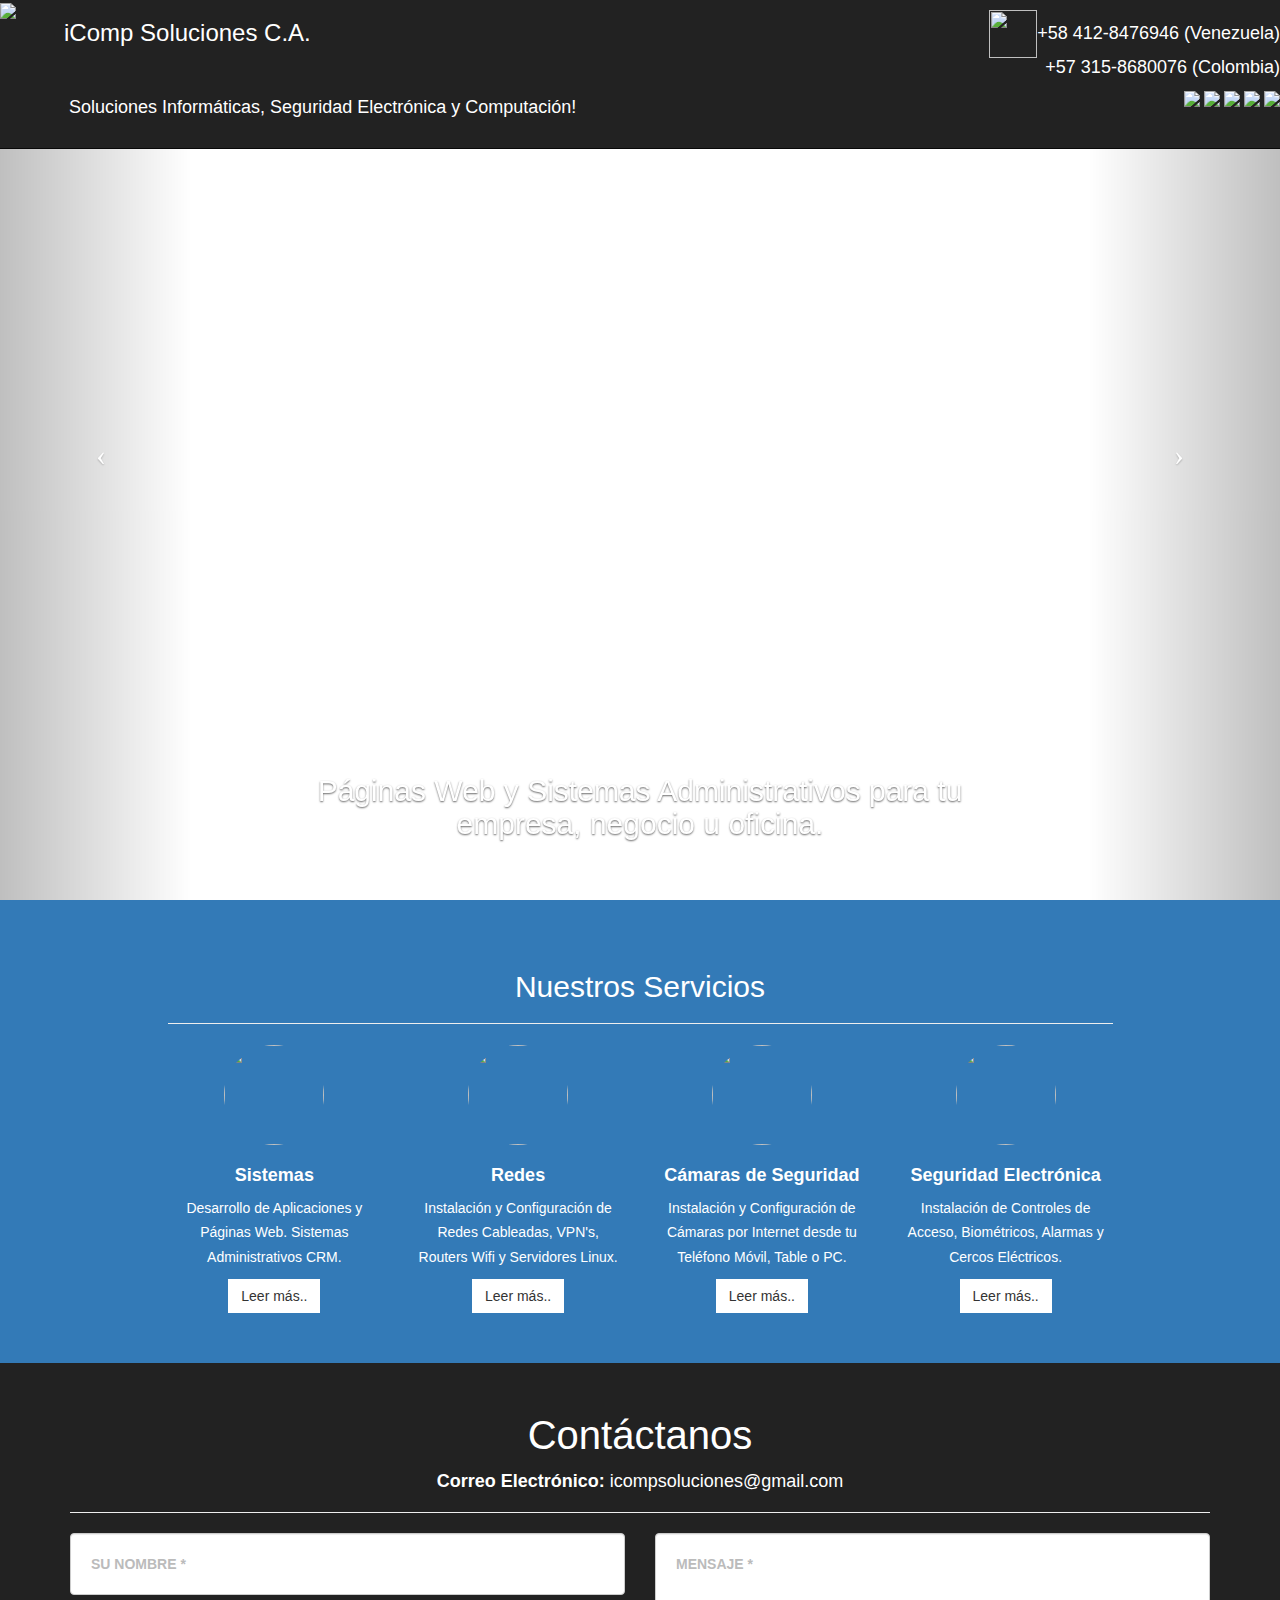
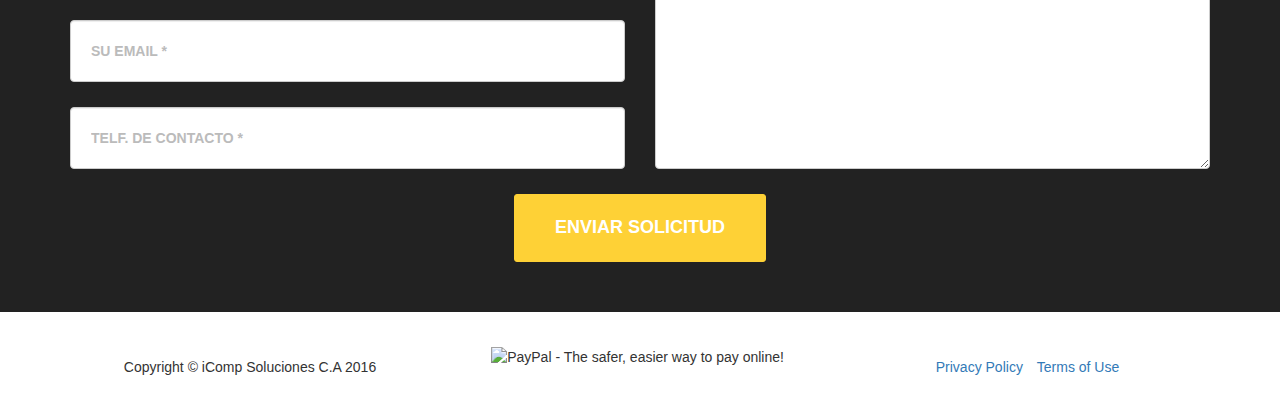
==== index.html @ 078d8062 "init..." ====
<!DOCTYPE html>
<html lang="es">

<head>

    <meta charset="utf-8">
    <meta http-equiv="X-UA-Compatible" content="IE=edge">
    <meta name="viewport" content="width=device-width, initial-scale=1">
    <meta name="description" content="">
    <meta name="author" content="">

    <title>iComp Soluciones C.A.</title>

    <!-- Bootstrap Core CSS -->
    <link href="css/bootstrap.min.css" rel="stylesheet">

    <!-- Custom CSS -->
    <link href="css/agency.css" rel="stylesheet">
    <link href="css/full-slider.css" rel="stylesheet">
    <link href="font-awesome/css/font-awesome.min.css" rel="stylesheet" type="text/css">
    <link href="http://fonts.googleapis.com/css?family=Source+Sans+Pro:300,400,700,300italic,400italic,700italic" rel="stylesheet" type="text/css">
    <!-- HTML5 Shim and Respond.js IE8 support of HTML5 elements and media queries -->
    <!-- WARNING: Respond.js doesn't work if you view the page via file:// -->
    <!--[if lt IE 9]>
        <script src="https://oss.maxcdn.com/libs/html5shiv/3.7.0/html5shiv.js"></script>
        <script src="https://oss.maxcdn.com/libs/respond.js/1.4.2/respond.min.js"></script>
    <![endif]-->

</head>

<body>

    <!-- Navigation -->
    <nav class="navbar navbar-inverse navbar-fixed-top" role="navigation">
        <div class="table-responsive">
            <!-- Brand and toggle get grouped for better mobile display -->
            <table class="table table-condensed" style="color:white;" border="0">
                <tr>
                    <td width="5%" align="left">
                        <img src="img/cable-red.png">                        
                    <td width="35%" align="left">
                        <p class="h3">iComp Soluciones C.A.</p>                                           
                    </td>
                    <td width="60%" align="right"> 
                        <p class="h4"><img src="img/whatsapp.png" width="48px" height="48px">+58 412-8476946 (Venezuela)<br>+57 315-8680076 (Colombia) </p>                                                 
                    </td>
                </tr>                
                <tr>
                    <td width="5%" align="left">
                    <td width="45%" align="left">
                        <p class="h4">&nbsp;Soluciones Informáticas, Seguridad Electrónica y Computación!</p> 
                    </td>
                    <td width="50%" align="right">                         
                        <a href="#contact" title="icompsoluciones@gmail.com">   <img src="img/mail.png"></a>
                        <a href="https://www.twitter.com/icompsoluciones" title="@icompsoluciones">     <img src="img/twitter.png"></a>                
                        <a href="https://www.facebook.com/ICOMP3000" title="www.facebook.com/ICOMP3000"><img src="img/facebook.png"></a>                 
                        <a href="https://www.instagram.com/icompsoluciones/" title="@icompsoluciones">  <img src="img/instagram.png"></a>                
                        <a href="https://plus.google.com/100588306012847968955" title="Google iComp Soluciones"><img src="img/gplus.png"></a>
                    </td>
                </tr>                
            </table>
                

            <!-- Collect the nav links, forms, and other content for toggling
            <div class="collapse navbar-collapse" id="bs-example-navbar-collapse-1">
                <ul class="nav navbar-nav navbar-right" >
                    <li class="hidden">
                        <a href="#page-top"></a>
                    </li>
                    <li>
                        <a class="page-scroll" href="#Servicios" style="color:white">Servicios</a>
                    </li>
                    <li>
                        <a class="page-scroll" href="#portfolio" style="color:white">Portfolio</a>
                    </li>
                    <li>
                        <a class="page-scroll" href="#about" style="color:white">About</a>
                    </li>
                    <li>
                        <a class="page-scroll" href="#team" style="color:white">Team</a>
                    </li>
                    <li>
                        <a class="page-scroll" href="#contact" style="color:white">Contact</a>
                    </li>
                </ul>
            </div>            
             -->
        </div>
        <!-- /.container -->
    </nav>

    <!-- Full Page Image Background Carousel Header -->
    <header id="myCarousel" class="carousel slide">
        <!-- Indicators -->
        <ol class="carousel-indicators">
            <li data-target="#myCarousel" data-slide-to="0" class="active"></li>
            <li data-target="#myCarousel" data-slide-to="1"></li>
            <li data-target="#myCarousel" data-slide-to="2"></li>
            <li data-target="#myCarousel" data-slide-to="3"></li>
            <li data-target="#myCarousel" data-slide-to="4"></li>
            <li data-target="#myCarousel" data-slide-to="5"></li>
            <li data-target="#myCarousel" data-slide-to="6"></li>
            <li data-target="#myCarousel" data-slide-to="7"></li>
        </ol>

        <!-- Wrapper for Slides -->
        <div class="carousel-inner">
            <div class="item active">
                <!-- Set the first background image using inline CSS below. -->
                <div class="fill" style="background-image:url('img/0.jpg');"></div>
                <div class="carousel-caption">
                    <h2>Páginas Web y Sistemas Administrativos para tu empresa, negocio u oficina.
                    </h2>
                </div>
            </div>
            <div class="item">
                <!-- Set the second background image using inline CSS below. -->
                <div class="fill" style="background-image:url('img/1.jpg');"></div>
                <div class="carousel-caption">
                    <h2>Instalación, Configuración y Formateo de Equipos de Escritorio y Portátiles.</h2>
                </div>
            </div>
            <div class="item">
                <!-- Set the third background image using inline CSS below. -->
                <div class="fill" style="background-image:url('img/2.jpg');"></div>
                <div class="carousel-caption">
                    <h2>Flasheo, Actualización y Rooteo de Tabletas y Teléfonos Android.</h2>
                </div>
            </div>
            <div class="item">
                <!-- Set the third background image using inline CSS below. -->
                <div class="fill" style="background-image:url('img/3.jpg');"></div>
                <div class="carousel-caption">
                    <h2>Instalaciòn y Configuración de Redes y Servidores. Soporte Remoto!</h2>
                </div>
            </div>
            <div class="item">
                <!-- Set the third background image using inline CSS below. -->
                <div class="fill" style="background-image:url('img/4.jpg');"></div>
                <div class="carousel-caption">
                    <h2>Cámaras de Seguridad: Vigila tu Negocio desde Internet.</h2>
                </div>
            </div>
            <div class="item">
                <!-- Set the third background image using inline CSS below. -->
                <div class="fill" style="background-image:url('img/5.jpg');"></div>
                <div class="carousel-caption">
                    <h2>Seguridad y Controles de Acceso para tu Empresa.</h2>
                </div>
            </div>
            <div class="item">
                <!-- Set the third background image using inline CSS below. -->
                <div class="fill" style="background-image:url('img/6.jpg');"></div>
                <div class="carousel-caption">
                    <h2>Domótica: Controla tu casa desde cualquier parte del Mundo.</h2>
                </div>
            </div>
            <div class="item">
                <!-- Set the third background image using inline CSS below. -->
                <div class="fill" style="background-image:url('img/7.jpg');"></div>
                <div class="carousel-caption">
                    <h2>Outsourcing y Consultoria Informática.</h2>
                </div>
            </div>
        </div>

        <!-- Controls -->
        <a class="left carousel-control" href="#myCarousel" data-slide="prev">
            <span class="icon-prev"></span>
        </a>
        <a class="right carousel-control" href="#myCarousel" data-slide="next">
            <span class="icon-next"></span>
        </a>

    </header>

    
    <!-- Servicios -->
    <!-- The circle icons use Font Awesome's stacked icon classes. For more information, visit http://fontawesome.io/examples/ -->
    <section id="Servicios" class="Servicios bg-primary">
        <div class="container">
            <div class="row text-center">
                <div class="col-lg-10 col-lg-offset-1">
                    <h2>Nuestros Servicios</h2>
                    <hr class="small">
                    <div class="row">
                        <div class="col-md-3 col-sm-6">
                            <div class="Servicio-item">
                                <span class="fa-stack fa-4x">                                
                                <i class="fa fa-stack-1x text-primary"> <img class="img-circle" src="img/services/1.jpg" width="100" height="100"> </i>

                            </span>
                                <h4>
                                    <strong>Sistemas</strong>
                                </h4>
                                <p>Desarrollo de Aplicaciones y Páginas Web.
                                Sistemas Administrativos CRM.</p>
                                <a href="#" class="btn btn-light">Leer más..</a>
                            </div>
                        </div>
                        <div class="col-md-3 col-sm-6">
                            <div class="Servicio-item">
                                <span class="fa-stack fa-4x">                                
                                <i class="fa fa-stack-1x text-primary"> <img class="img-circle" src="img/services/cables.jpg" width="100" height="100"> </i>
                            </span>
                                <h4>
                                    <strong>Redes</strong>
                                </h4>
                                <p>
                                    Instalación y Configuración de Redes Cableadas, VPN's, Routers Wifi y Servidores Linux.
                                </p>
                                <a href="#" class="btn btn-light">Leer más..</a>
                            </div>
                        </div>
                        <div class="col-md-3 col-sm-6">
                            <div class="Servicio-item">
                                <span class="fa-stack fa-4x">                                
                                <i class="fa fa-stack-1x text-primary"> <img class="img-circle" src="img/services/4.jpg" width="100" height="100"> </i>
                            </span>
                                <h4>
                                    <strong>Cámaras de Seguridad</strong>
                                </h4>
                                <p>Instalación y Configuración de Cámaras por Internet desde tu Teléfono Móvil, Table o PC.</p>
                                <a href="#" class="btn btn-light">Leer más..</a>
                            </div>
                        </div>
                        <div class="col-md-3 col-sm-6">
                            <div class="Servicio-item">
                                <span class="fa-stack fa-4x">                                
                                <i class="fa fa-stack-1x text-primary"> <img class="img-circle" src="img/services/bio.jpg" width="100" height="100"> </i>
                            </span>
                                <h4>
                                    <strong>Seguridad Electrónica</strong>
                                </h4>
                                <p>Instalación de Controles de Acceso, Biométricos, Alarmas y Cercos Eléctricos.</p>
                                <a href="#" class="btn btn-light">Leer más..</a>
                            </div>
                        </div>
                    </div>
                    <!-- /.row (nested) -->
                </div>
                <!-- /.col-lg-10 -->
            </div>
            <!-- /.row -->
        </div>
        <!-- /.container -->
    </section>

    <!-- Contact Section -->
    <section id="contact">
        <div class="container">
            <div class="row">
                <div class="col-lg-12 text-center">
                    <h2 class="section-heading">Contáctanos</h2>                                                            
                    <div align="center" class="section-heading">
                        <h4><strong>Correo Electrónico: </strong>icompsoluciones@gmail.com</h4>
                    </div>

                    <hr>
                </div>
            </div>
            <div class="row">
                <div class="col-lg-12">
                    <form action="send_mail.php" name="sentMessage" id="contactForm" novalidate>
                        <div class="row">
                            <div class="col-md-6">
                                <div class="form-group">
                                    <input type="text" class="form-control" placeholder="Su Nombre *" id="name" name="name" required data-validation-required-message="Please enter your name.">
                                    <p class="help-block text-danger"></p>
                                </div>
                                <div class="form-group">
                                    <input type="email" class="form-control" placeholder="Su Email *" id="email" name="email" required data-validation-required-message="Please enter your email address.">
                                    <p class="help-block text-danger"></p>
                                </div>
                                <div class="form-group">
                                    <input type="tel" class="form-control" placeholder="Telf. de Contacto *" id="phone" name="phone" required data-validation-required-message="Please enter your phone number.">
                                    <p class="help-block text-danger"></p>
                                </div>
                            </div>
                            <div class="col-md-6">
                                <div class="form-group">
                                    <textarea class="form-control" placeholder="Mensaje *" id="message" name="message" required data-validation-required-message="Please enter a message."></textarea>
                                    <p class="help-block text-danger"></p>
                                </div>
                            </div>
                            <div class="clearfix"></div>
                            <div class="col-lg-12 text-center">
                                <div id="success">
                                    
                                </div>
                                <button type="submit" class="btn btn-xl">Enviar Solicitud</button>
                            </div>
                        </div>
                    </form>
                </div>
            </div>
        </div>
    </section>
        <!-- Footer -->
        <footer>
            <div class="container">
            <div class="row">
                <div class="col-md-4">
                    <span class="copyright">Copyright &copy; iComp Soluciones C.A 2016</span>
                </div>
                <div class="col-md-4">
                    <form action="https://www.paypal.com/cgi-bin/webscr" method="post" target="_top">
                    <input type="hidden" name="cmd" value="_s-xclick">
                    <input type="hidden" name="hosted_button_id" value="RP2VUTXD8B7HJ">
                    <input type="image" src="http://www.terabytesoft.com.ve/new2/images/boton_paypal.gif" border="0" name="submit" alt="PayPal - The safer, easier way to pay online!">
                    <img alt="" border="0" src="https://www.paypalobjects.com/es_XC/i/scr/pixel.gif" width="1" height="1">
                    </form>  
                </div>
                <div class="col-md-4">
                    <ul class="list-inline quicklinks">
                        <li><a href="#">Privacy Policy</a>
                        </li>
                        <li><a href="#">Terms of Use</a>
                        </li>
                    </ul>
                </div>
            </div>
        </div>    
        </footer>

    </div>

</head>
    <!-- Ventana popUp Modal -->
<div id="myModal" class="modal fade">
    <div class="modal-dialog">
        <div class="modal-content">
            <div class="modal-header">
                <button type="button" class="close" data-dismiss="modal" aria-hidden="true">×</button>
                <h4 class="modal-title">Ofertas de Promoción</h4>
            </div>
            <div class="modal-body">
            
                <!-- 
                <p>Subscribe to our mailing list to get the latest updates straight in your inbox.</p>
                <form>
                    <div class="form-group">
                        <input type="text" class="form-control" placeholder="Name">
                    </div>
                    <div class="form-group">
                        <input type="email" class="form-control" placeholder="Email Address">
                    </div>
                    <button type="submit" class="btn btn-primary">Subscribe</button>
                </form>
            -->
            </div>
        </div>
    </div>
</div>
    <!-- /.container -->

    <!-- jQuery -->
    <script src="js/jquery.js"></script>

    <!-- Bootstrap Core JavaScript -->
    <script src="js/bootstrap.min.js"></script>

    <!-- Script to Activate the Carousel -->
    <script>
    $('.carousel').carousel({
        interval: 5000 //changes the speed
    })
    </script>

    <script type="text/javascript">
    $(document).ready(function(){
        //$("#myModal").modal('show');
    });
    </script>

    <!-- Contact Form JavaScript -->
    <script src="js/jqBootstrapValidation.js"></script>
    <script src="js/contact_me.js"></script>

    <!--Start of Tawk.to Script-->
    <script type="text/javascript">
    var Tawk_API=Tawk_API||{}, Tawk_LoadStart=new Date();
    (function(){
    var s1=document.createElement("script"),s0=document.getElementsByTagName("script")[0];
    s1.async=true;
    s1.src='https://embed.tawk.to/576f97c462b663514339ec67/default';
    s1.charset='UTF-8';
    s1.setAttribute('crossorigin','*');
    s0.parentNode.insertBefore(s1,s0);
    })();
    </script>
    <!--End of Tawk.to Script-->

</body>

</html>
---- css/agency.css ----
body{overflow-x:hidden;font-family:"Roboto Slab","Helvetica Neue",Helvetica,Arial,sans-serif}
.text-muted{color:#777}.text-primary{color:#fed136}
p{font-size:14px;line-height:1.75}p.large{font-size:16px}
a,a:hover,a:focus,a:active,a.active{outline:0}a:hover,a:focus,a:active,a.active{color:#fec503}

.img-centered{margin:0 auto}.bg-light-gray{background-color:#f7f7f7}.bg-darkest-gray{background-color:#222}
.btn-primary{color:#fff;background-color:#fed136;border-color:#fed136;
	font-family:Montserrat,"Helvetica Neue",Helvetica,Arial,sans-serif;text-transform:uppercase;font-weight:700}
.btn-primary:hover,.btn-primary:focus,.btn-primary:active,.btn-primary.active,.open .dropdown-toggle.btn-primary{
	color:#fff;background-color:#fec503;border-color:#f6bf01}
.btn-primary:active,.btn-primary.active,.open .dropdown-toggle.btn-primary{background-image:none}
.btn-primary.disabled,.btn-primary[disabled],fieldset[disabled] .btn-primary,.btn-primary.disabled:hover,.btn-primary[disabled]:hover,
fieldset[disabled] .btn-primary:hover,.btn-primary.disabled:focus,.btn-primary[disabled]:focus,
fieldset[disabled] .btn-primary:focus,.btn-primary.disabled:active,.btn-primary[disabled]:active,
fieldset[disabled] .btn-primary:active,.btn-primary.disabled.active,.btn-primary[disabled].active,
fieldset[disabled] .btn-primary.active{background-color:#fed136;border-color:#fed136}
.btn-primary .badge{color:#fed136;background-color:#fff}
.btn-xl{
	color:#fff;background-color:#fed136;border-color:#fed136;
	font-family:Montserrat,"Helvetica Neue",Helvetica,Arial,sans-serif;text-transform:uppercase;font-weight:700;
	border-radius:3px;font-size:18px;padding:20px 40px}
.btn-xl:hover,.btn-xl:focus,.btn-xl:active,.btn-xl.active,.open .dropdown-toggle.btn-xl{
	color:#fff;background-color:#fec503;border-color:#f6bf01}
.btn-xl:active,.btn-xl.active,.open .dropdown-toggle.btn-xl{background-image:none}
.btn-xl.disabled,.btn-xl[disabled],fieldset[disabled] .btn-xl,.btn-xl.disabled:hover,.btn-xl[disabled]:hover,fieldset[disabled]
 .btn-xl:hover,.btn-xl.disabled:focus,.btn-xl[disabled]:focus,fieldset[disabled] .btn-xl:focus,.btn-xl.disabled:active,
 .btn-xl[disabled]:active,fieldset[disabled] .btn-xl:active,.btn-xl.disabled.active,.btn-xl[disabled].active,
 fieldset[disabled] .btn-xl.active{background-color:#fed136;border-color:#fed136}
 .btn-xl .badge{color:#fed136;background-color:#fff}

 header{background-image:url(../img/header-bg.jpg);background-repeat:none;background-attachment:scroll;background-position:center center;
 		-webkit-background-size:cover;-moz-background-size:cover;background-size:cover;-o-background-size:cover;text-align:center;color:#fff}
 header .intro-text{padding-top:100px;padding-bottom:50px}
 header .intro-text .intro-lead-in{font-family:"Droid Serif","Helvetica Neue",
 Helvetica,Arial,sans-serif;font-style:italic;font-size:22px;line-height:22px;margin-bottom:25px}
 header .intro-text .intro-heading{font-family:Montserrat,"Helvetica Neue",Helvetica,Arial,sans-serif;text-transform:uppercase;
 font-weight:700;font-size:50px;line-height:50px;margin-bottom:25px}
 @media (min-width:768px){header .intro-text{padding-top:300px;padding-bottom:200px}
 header .intro-text .intro-lead-in{font-family:"Droid Serif","Helvetica Neue",Helvetica,Arial,sans-serif;font-style:italic;font-size:40px;
 line-height:40px;margin-bottom:25px}
 header .intro-text .intro-heading{font-family:Montserrat,"Helvetica Neue",Helvetica,Arial,sans-serif;text-transform:uppercase;
 font-weight:700;font-size:75px;line-height:75px;margin-bottom:50px}}
 section{padding:50px 0}section h2.section-heading{font-size:40px;margin-top:0;margin-bottom:15px}
 section h3.section-subheading{font-size:16px;font-family:"Droid Serif","Helvetica Neue",Helvetica,Arial,sans-serif;text-transform:none;
 font-style:italic;font-weight:400;margin-bottom:75px}
 @media (min-width:768px){section{padding:50px 0}}
 .service-heading{margin:15px 0;text-transform:none}

 #portfolio .portfolio-item{margin:0 0 15px;right:0}
 #portfolio .portfolio-item .portfolio-link{display:block;position:relative;max-width:400px;margin:0 auto}
 #portfolio .portfolio-item .portfolio-link .portfolio-hover{background:rgba(254,209,54,.9);position:absolute;width:100%;height:100%;
 	opacity:0;transition:all ease .5s;-webkit-transition:all ease .5s;-moz-transition:all ease .5s}
 #portfolio .portfolio-item .portfolio-link .portfolio-hover:hover{opacity:1}
 #portfolio .portfolio-item .portfolio-link .portfolio-hover 
 .portfolio-hover-content{position:absolute;width:100%;height:20px;font-size:20px;text-align:center;top:50%;margin-top:-12px;color:#fff}
 #portfolio .portfolio-item .portfolio-link .portfolio-hover .portfolio-hover-content i{margin-top:-12px}
 #portfolio .portfolio-item .portfolio-link .portfolio-hover .portfolio-hover-content 
 h3, #portfolio .portfolio-item .portfolio-link .portfolio-hover .portfolio-hover-content 
 h4{margin:0}#portfolio .portfolio-item .portfolio-caption{max-width:400px;margin:0 auto;background-color:#fff;text-align:center;padding:25px}
 #portfolio .portfolio-item .portfolio-caption h4{text-transform:none;margin:0}
 #portfolio .portfolio-item .portfolio-caption p{font-family:"Droid Serif","Helvetica Neue",Helvetica,Arial,sans-serif;font-style:italic;
 font-size:16px;margin:0}#portfolio *{z-index:2}
 @media (min-width:767px){#portfolio .portfolio-item{margin:0 0 30px}}
 .timeline{list-style:none;padding:0;position:relative}
 .timeline:before{top:0;bottom:0;position:absolute;content:"";width:2px;background-color:#f1f1f1;left:40px;margin-left:-1.5px}
 .timeline>li{margin-bottom:50px;position:relative;min-height:50px}
 .timeline>li:before,.timeline>li:after{content:" ";display:table}
 .timeline>li:after{clear:both}.timeline>li .timeline-panel{width:100%;float:right;padding:0 20px 0 100px;position:relative;text-align:left}
 .timeline>li .timeline-panel:before{border-left-width:0;border-right-width:15px;left:-15px;right:auto}
 .timeline>li .timeline-panel:after{border-left-width:0;border-right-width:14px;left:-14px;right:auto}
 .timeline>li .timeline-image{left:0;margin-left:0;width:80px;height:80px;position:absolute;z-index:100;
 	background-color:#fed136;color:#fff;border-radius:100%;border:7px solid #f1f1f1;text-align:center}
 	.timeline>li .timeline-image h4{font-size:10px;margin-top:12px;line-height:14px}
 	.timeline>li.timeline-inverted>.timeline-panel{float:right;text-align:left;padding:0 20px 0 100px}
 	.timeline>li.timeline-inverted>.timeline-panel:before{border-left-width:0;border-right-width:15px;left:-15px;right:auto}
 	.timeline>li.timeline-inverted>.timeline-panel:after{border-left-width:0;border-right-width:14px;left:-14px;right:auto}
 	.timeline>li:last-child{margin-bottom:0}.timeline .timeline-heading h4{margin-top:0;color:inherit}
 	.timeline .timeline-heading h4.subheading{text-transform:none}.timeline .timeline-body>p,
 	.timeline .timeline-body>ul{margin-bottom:0}@media (min-width:768px){.timeline:before{left:50%}
 	.timeline>li{margin-bottom:100px;min-height:100px}.timeline>li .timeline-panel{width:41%;float:left;padding:0 20px 20px 30px;text-align:right}
 	.timeline>li .timeline-image{width:100px;height:100px;left:50%;margin-left:-50px}
 	.timeline>li .timeline-image h4{font-size:13px;margin-top:16px;line-height:18px}
 	.timeline>li.timeline-inverted>.timeline-panel{float:right;text-align:left;padding:0 30px 20px 20px}}
 	@media (min-width:992px){.timeline>li{min-height:150px}.timeline>li .timeline-panel{padding:0 20px 20px}
 	.timeline>li .timeline-image{width:150px;height:150px;margin-left:-75px}
 	.timeline>li .timeline-image h4{font-size:18px;margin-top:30px;line-height:26px}
 	.timeline>li.timeline-inverted>.timeline-panel{padding:0 20px 20px}}@media (min-width:1200px){.timeline>li{min-height:170px}
 	.timeline>li .timeline-panel{padding:0 20px 20px 100px}.timeline>li .timeline-image{width:170px;height:170px;margin-left:-85px}
 	.timeline>li .timeline-image h4{margin-top:40px}.timeline>li.timeline-inverted>.timeline-panel{padding:0 100px 20px 20px}}
 	.team-member{text-align:center;margin-bottom:50px}.team-member img{margin:0 auto;border:7px solid #fff}
 	.team-member h4{margin-top:25px;margin-bottom:0;text-transform:none}.team-member p{margin-top:0}aside.clients img{margin:50px auto}

 	section#contact{background-color:#222;background-image:url(../img/map-image.png);background-position:center;background-repeat:no-repeat}
 	section#contact .section-heading{color:#fff}section#contact .form-group{margin-bottom:25px}section#contact .form-group input,
 	section#contact .form-group textarea{padding:20px}section#contact .form-group input.form-control{height:auto}
 	section#contact .form-group textarea.form-control{height:236px}
 	section#contact .form-control:focus{border-color:#fed136;box-shadow:none}
 	section#contact ::-webkit-input-placeholder{font-family:Montserrat,"Helvetica Neue",Helvetica,Arial,sans-serif;
 	text-transform:uppercase;font-weight:700;color:#bbb}
 	section#contact :-moz-placeholder{font-family:Montserrat,"Helvetica Neue",Helvetica,Arial,sans-serif;text-transform:uppercase;
 	font-weight:700;color:#bbb}
 	section#contact ::-moz-placeholder{font-family:Montserrat,"Helvetica Neue",Helvetica,Arial,sans-serif;text-transform:uppercase;
 	font-weight:700;color:#bbb}
 	section#contact :-ms-input-placeholder{font-family:Montserrat,"Helvetica Neue",Helvetica,Arial,sans-serif;text-transform:uppercase;
 	font-weight:700;color:#bbb}
 	section#contact .text-danger{color:#e74c3c}

 	footer{padding:25px 0;text-align:center}
 	footer span.copyright{line-height:40px;font-family:Montserrat,"Helvetica Neue",Helvetica,Arial,sans-serif;text-transform:uppercase;
 	text-transform:none}
 	footer ul.quicklinks{margin-bottom:0;line-height:40px;font-family:Montserrat,"Helvetica Neue",Helvetica,Arial,sans-serif;
 	text-transform:uppercase;text-transform:none}
 	ul.social-buttons{margin-bottom:0}
 	ul.social-buttons li a{display:block;background-color:#fff;height:40px;width:40px;border-radius:100%;font-size:20px;
 		line-height:40px;color:#fff;outline:0;-webkit-transition:all .3s;-moz-transition:all .3s;transition:all .3s}
 		ul.social-buttons li a:hover,ul.social-buttons li a:focus,
 		ul.social-buttons li a:active{background-color:#fffff}
 		.btn:focus,.btn:active,.btn.active,.btn:active:focus{outline:0}
 		.portfolio-modal .modal-content{border-radius:0;background-clip:border-box;-webkit-box-shadow:none;box-shadow:none;border:0;
 			min-height:100%;padding:100px 0;text-align:center}
 		.portfolio-modal .modal-content h2{margin-bottom:15px;font-size:3em}
 		.portfolio-modal .modal-content p{margin-bottom:30px}
 		.portfolio-modal .modal-content p.item-intro{margin:20px 0 30px;font-family:"Droid Serif","Helvetica Neue",Helvetica,Arial,sans-serif;
 		font-style:italic;font-size:16px}
 		.portfolio-modal .modal-content ul.list-inline{margin-bottom:30px;margin-top:0}
 		.portfolio-modal .modal-content img{margin-bottom:30px}
 		.portfolio-modal .close-modal{position:absolute;width:75px;height:75px;background-color:transparent;top:25px;right:25px;cursor:pointer}
 		.portfolio-modal .close-modal:hover{opacity:.3}
 		.portfolio-modal .close-modal .lr{height:75px;width:1px;margin-left:35px;background-color:#222;transform:rotate(45deg);
 			-ms-transform:rotate(45deg);-webkit-transform:rotate(45deg);z-index:1051}
 		.portfolio-modal .close-modal .lr .rl{height:75px;width:1px;background-color:#222;transform:rotate(90deg);
 			-ms-transform:rotate(90deg);-webkit-transform:rotate(90deg);z-index:1052}
 		.portfolio-modal .modal-backdrop{opacity:0;display:none}::-moz-selection{text-shadow:none;background:#fed136}
 		::selection{text-shadow:none;background:#fed136}img::selection{background:0 0}img::-moz-selection{background:0 0}
 		body{webkit-tap-highlight-color:#fed136}
---- css/full-slider.css ----
/*!
 * Start Bootstrap - Full Slider HTML Template (http://startbootstrap.com)
 * Code licensed under the Apache License v2.0.
 * For details, see http://www.apache.org/licenses/LICENSE-2.0.
 */

html,
body {
    height: 100%;
}

.carousel,
.item,
.active {
    height: 100%;
}

.carousel-inner {
    height: 100%;
}

/* Background images are set within the HTML using inline CSS, not here */

.fill {
    width: 100%;
    height: 100%;
    background-position: center;
    -webkit-background-size: cover;
    -moz-background-size: cover;
    background-size: cover;
    -o-background-size: cover;
}
footer {
    margin: 10px 0;
}

 .navbar-default{background-color:#222;border-color:transparent}
 .navbar-default .navbar-brand{color:#fed136;font-family:"Kaushan Script","Helvetica Neue",Helvetica,Arial,cursive}
 .navbar-default .navbar-brand:hover,.navbar-default .navbar-brand:focus,
 .navbar-default .navbar-brand:active,.navbar-default .navbar-brand.active{color:#fec503}
 .navbar-default .navbar-collapse{border-color:rgba(255,255,255,.02)}
 .navbar-default .navbar-toggle{background-color:#fed136;border-color:#fed136}
 .navbar-default .navbar-toggle .icon-bar{background-color:#fff}
 .navbar-default .navbar-toggle:hover,.navbar-default .navbar-toggle:focus{background-color:#fed136}
 .navbar-default .nav li a{font-family:Montserrat,"Helvetica Neue",Helvetica,Arial,sans-serif;text-transform:uppercase;
 font-weight:400;letter-spacing:1px;color:#fff}
 .navbar-default .nav li a:hover,.navbar-default .nav li a:focus{color:#fed136;outline:0}
 .navbar-default .navbar-nav>.active>a{border-radius:0;color:#fff;background-color:#fed136}
 .navbar-default .navbar-nav>.active>a:hover,.navbar-default .navbar-nav>.active>a:focus{color:#fff;background-color:#fec503}
 @media (min-width:768px){.navbar-default{background-color:transparent;padding:25px 0;
    -webkit-transition:padding .3s;-moz-transition:padding .3s;transition:padding .3s;border:0}
    .navbar-default .navbar-brand{font-size:2em;-webkit-transition:all .3s;-moz-transition:all .3s;transition:all .3s}
    .navbar-default .navbar-nav>.active>a{border-radius:3px}.navbar-default.navbar-shrink{background-color:#222;padding:10px 0}
    .navbar-default.navbar-shrink .navbar-brand{font-size:1.5em}}

    /* Services */

/* Custom Button Styles */

.btn-dark {
    border-radius: 0;
    color: #fff;
    background-color: rgba(0,0,0,0.4);
}

.btn-dark:hover,
.btn-dark:focus,
.btn-dark:active {
    color: #fff;
    background-color: rgba(0,0,0,0.7);
}

.btn-light {
    border-radius: 0;
    color: #333;
    background-color: rgb(255,255,255);
}

.btn-light:hover,
.btn-light:focus,
.btn-light:active {
    color: #333;
    background-color: rgba(255,255,255,0.8);
}
.services {
    padding: 50px 0;
}

.service-item {
    margin-bottom: 30px;
}
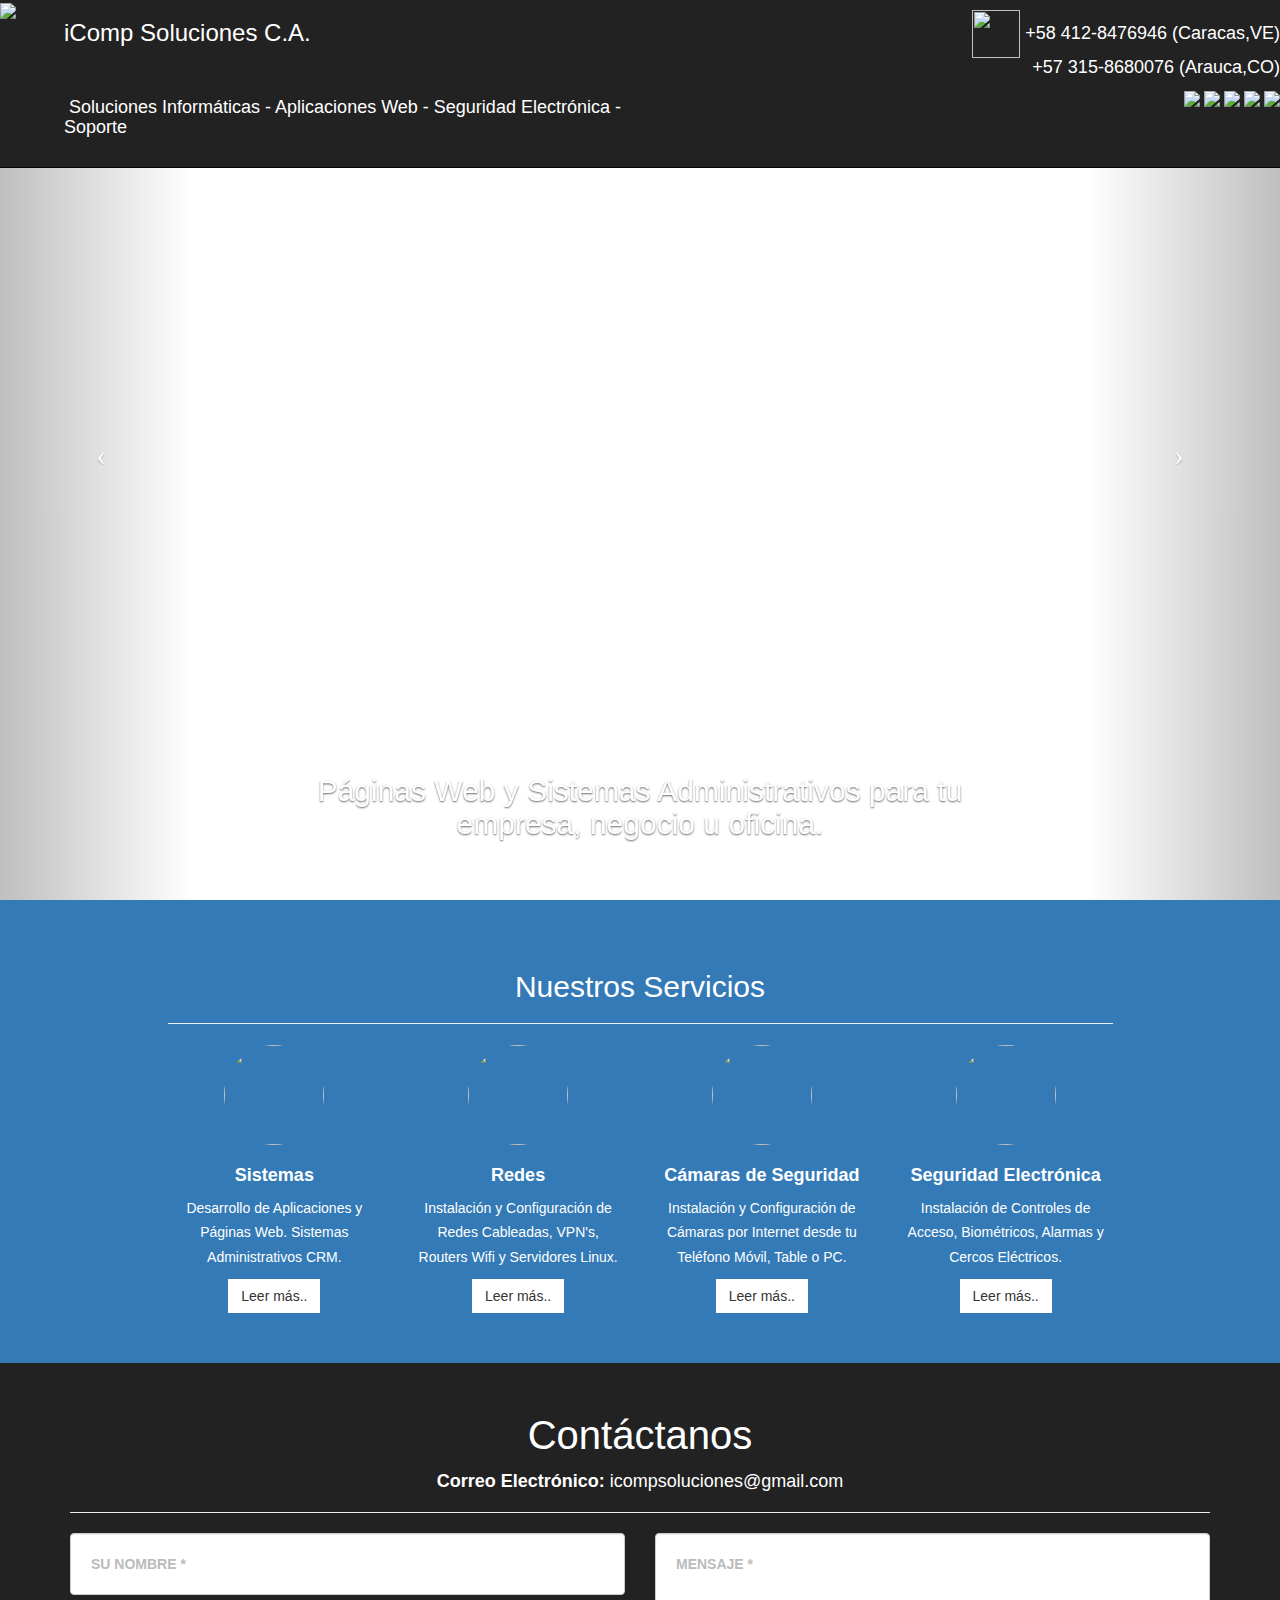
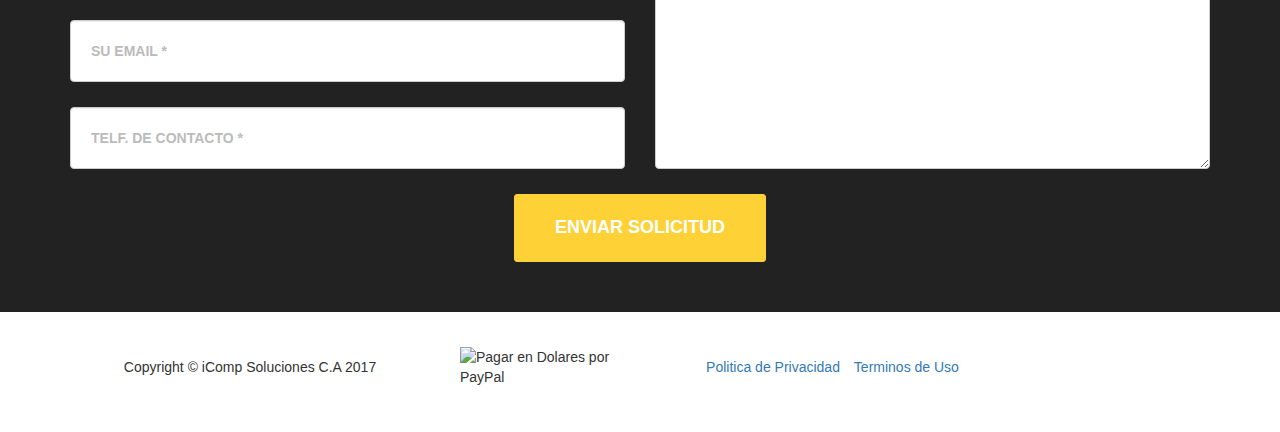
==== commit 4482a088: "instapago oculto y mejoras seo" ====
--- a/index.html
+++ b/index.html
@@ -2,14 +2,13 @@
 <html lang="es">
 
 <head>
-
     <meta charset="utf-8">
     <meta http-equiv="X-UA-Compatible" content="IE=edge">
     <meta name="viewport" content="width=device-width, initial-scale=1">
-    <meta name="description" content="">
-    <meta name="author" content="">
-
-    <title>iComp Soluciones C.A.</title>
+    <meta name="description" content="Expertos en desarrollo de Aplicaciones Web y Seguridad Informática! Toda la tecnología que necesitas en un solo lugar!">
+    <meta name="author" content="Ing. Jonathan Mangarret">    
+
+    <title>Soluciones Informáticas - Aplicaciones Web - Seguridad Electrónica - Soporte - Sistemas - Redes</title>
 
     <!-- Bootstrap Core CSS -->
     <link href="css/bootstrap.min.css" rel="stylesheet">
@@ -42,13 +41,16 @@
                         <p class="h3">iComp Soluciones C.A.</p>                                           
                     </td>
                     <td width="60%" align="right"> 
-                        <p class="h4"><img src="img/whatsapp.png" width="48px" height="48px">+58 412-8476946 (Venezuela)<br>+57 315-8680076 (Colombia) </p>                                                 
+                        <p class="h4"><img src="img/whatsapp.png" width="48px" height="48px">
+                        +58 412-8476946 (Caracas,VE)<br>
+                        +57 315-8680076 (Arauca,CO) 
+                        </p>                                                 
                     </td>
                 </tr>                
                 <tr>
                     <td width="5%" align="left">
                     <td width="45%" align="left">
-                        <p class="h4">&nbsp;Soluciones Informáticas, Seguridad Electrónica y Computación!</p> 
+                        <p class="h4">&nbsp;Soluciones Informáticas - Aplicaciones Web - Seguridad Electrónica - Soporte</p> 
                     </td>
                     <td width="50%" align="right">                         
                         <a href="#contact" title="icompsoluciones@gmail.com">   <img src="img/mail.png"></a>
@@ -301,21 +303,29 @@
             <div class="container">
             <div class="row">
                 <div class="col-md-4">
-                    <span class="copyright">Copyright &copy; iComp Soluciones C.A 2016</span>
-                </div>
-                <div class="col-md-4">
+                    <span class="copyright">Copyright &copy; iComp Soluciones C.A 2017</span>
+                </div>
+                <!-- Boton Instapago - Pago en Bs. 
+                <div class="col-md-2">                    
+                    <a href="#" alt="Pagar en Bs." id="instapago" title="Pagar en Bs.">
+                        <img src="instapago/img/instapago-banesco-md.png">
+                    </a>                 
+                </div>
+                -->
+                <div class="col-md-2">
+                    <!-- Boton PayPal - Pago en Dolares -->
                     <form action="https://www.paypal.com/cgi-bin/webscr" method="post" target="_top">
                     <input type="hidden" name="cmd" value="_s-xclick">
                     <input type="hidden" name="hosted_button_id" value="RP2VUTXD8B7HJ">
-                    <input type="image" src="http://www.terabytesoft.com.ve/new2/images/boton_paypal.gif" border="0" name="submit" alt="PayPal - The safer, easier way to pay online!">
+                    <input type="image" src="http://www.terabytesoft.com.ve/new2/images/boton_paypal.gif" border="0" name="submit" alt="Pagar en Dolares por PayPal" title="Pagar en Dolares">
                     <img alt="" border="0" src="https://www.paypalobjects.com/es_XC/i/scr/pixel.gif" width="1" height="1">
                     </form>  
                 </div>
                 <div class="col-md-4">
                     <ul class="list-inline quicklinks">
-                        <li><a href="#">Privacy Policy</a>
+                        <li><a href="#">Politica de Privacidad</a>
                         </li>
-                        <li><a href="#">Terms of Use</a>
+                        <li><a href="#">Terminos de Uso</a>
                         </li>
                     </ul>
                 </div>
@@ -327,14 +337,14 @@
 
 </head>
     <!-- Ventana popUp Modal -->
-<div id="myModal" class="modal fade">
+<div id="myModal-1" class="modal fade">
     <div class="modal-dialog">
         <div class="modal-content">
             <div class="modal-header">
                 <button type="button" class="close" data-dismiss="modal" aria-hidden="true">×</button>
                 <h4 class="modal-title">Ofertas de Promoción</h4>
             </div>
-            <div class="modal-body">
+            <div class="modal-body-1">
             
                 <!-- 
                 <p>Subscribe to our mailing list to get the latest updates straight in your inbox.</p>
@@ -352,6 +362,26 @@
         </div>
     </div>
 </div>
+
+    <!-- Ventana popUp Modal Instapago -->
+    <div id="myModal" class="modal fade">
+        <div class="modal-dialog">
+            <div class="modal-content">
+                <div class="modal-header">
+                    <button type="button" class="close" data-dismiss="modal" aria-hidden="true">×</button>
+                    <h4 class="modal-title">
+                        PROCESAR PAGO 
+                        <img src="instapago/img/visa-master-card.jpg" title="Solo Tarjetas Visa y Mastercard">
+                        <img src="instapago/img/ssl-secure.jpg" title="Transacciones seguras encriptadas con SSL">
+                        <img src="instapago/img/ssl-secure-pq.png" title="Transacciones seguras encriptadas con SSL">
+                    </h4>
+                </div>
+                <div class="modal-body" id="formInstapago">                                                  
+                    
+                </div>
+            </div>
+        </div>
+    </div>
     <!-- /.container -->
 
     <!-- jQuery -->
@@ -368,16 +398,19 @@
     </script>
 
     <script type="text/javascript">
-    $(document).ready(function(){
-        //$("#myModal").modal('show');
-    });
+        $(document).ready(function () {
+            $('#formInstapago').load('instapago/formPago.html');
+            $("#instapago").click(function(){
+                $("#myModal").modal('show');
+            });
+         });        
     </script>
 
     <!-- Contact Form JavaScript -->
     <script src="js/jqBootstrapValidation.js"></script>
     <script src="js/contact_me.js"></script>
 
-    <!--Start of Tawk.to Script-->
+    <!--Start Chat online of Tawk.to Script-->
     <script type="text/javascript">
     var Tawk_API=Tawk_API||{}, Tawk_LoadStart=new Date();
     (function(){
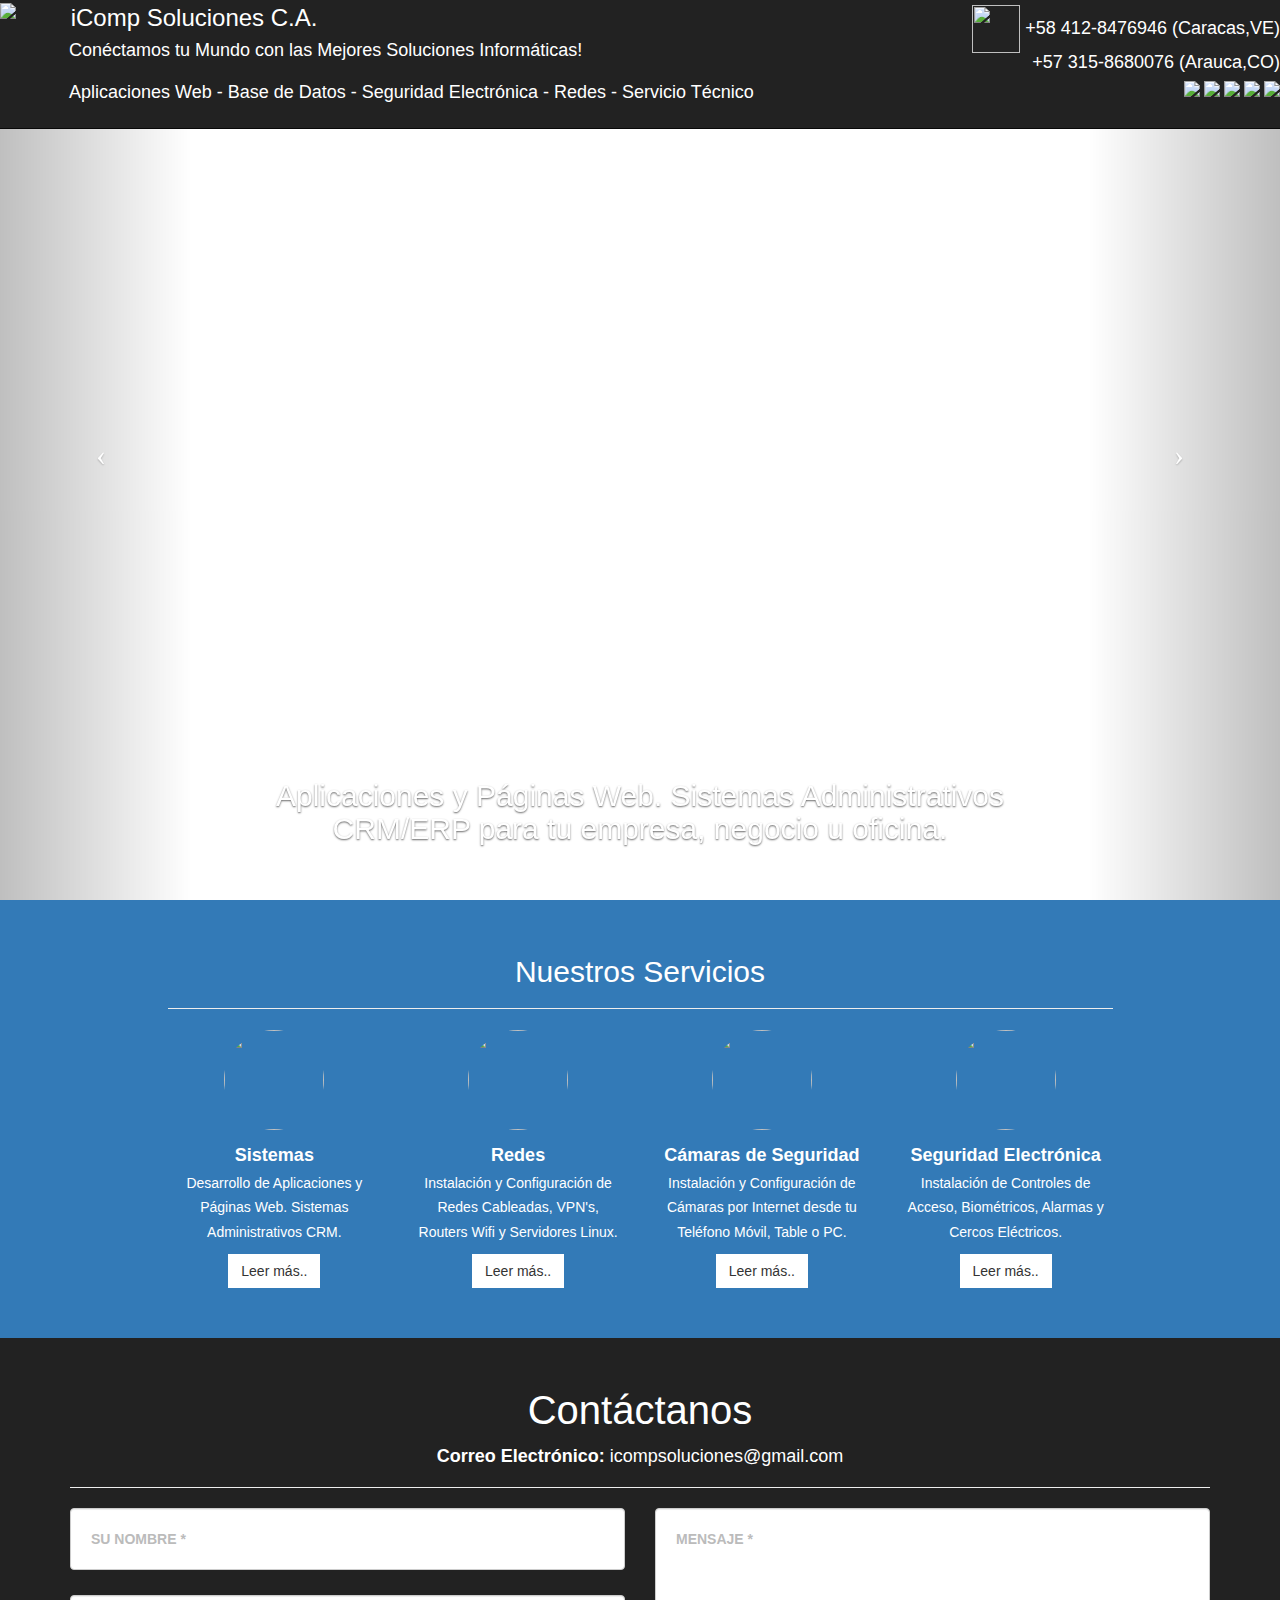
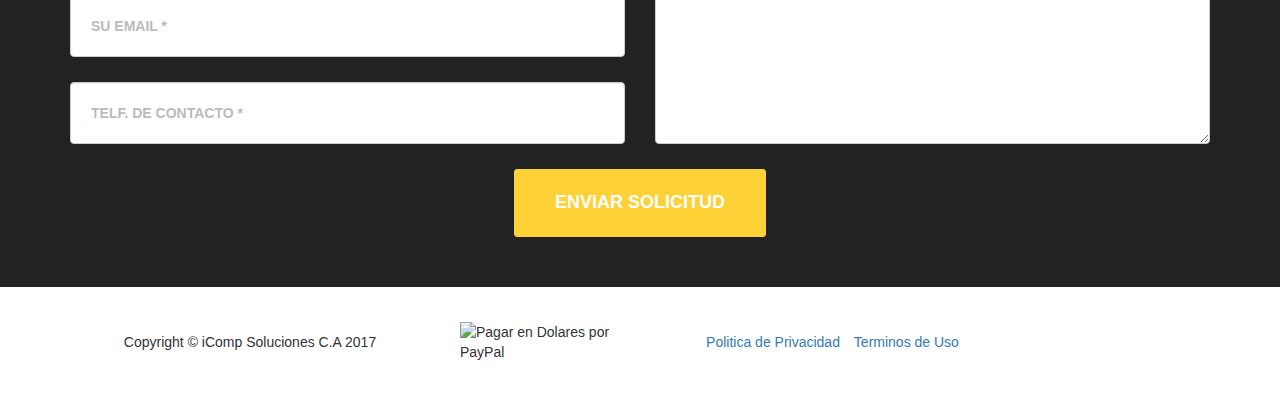
==== commit c412351d: "Mejoras css y margenes header" ====
--- a/index.html
+++ b/index.html
@@ -37,10 +37,11 @@
                 <tr>
                     <td width="5%" align="left">
                         <img src="img/cable-red.png">                        
-                    <td width="35%" align="left">
-                        <p class="h3">iComp Soluciones C.A.</p>                                           
+                    <td width="55%" align="left">
+                        <p class="h3">&nbsp;iComp Soluciones C.A.</p>                                           
+                        <p class="h4" style="margin-top:10px">&nbsp;Conéctamos tu Mundo con las Mejores Soluciones Informáticas!</p>
                     </td>
-                    <td width="60%" align="right"> 
+                    <td width="40%" align="right"> 
                         <p class="h4"><img src="img/whatsapp.png" width="48px" height="48px">
                         +58 412-8476946 (Caracas,VE)<br>
                         +57 315-8680076 (Arauca,CO) 
@@ -49,10 +50,10 @@
                 </tr>                
                 <tr>
                     <td width="5%" align="left">
-                    <td width="45%" align="left">
-                        <p class="h4">&nbsp;Soluciones Informáticas - Aplicaciones Web - Seguridad Electrónica - Soporte</p> 
+                    <td width="55%" align="left">
+                        <p class="h4">&nbsp;Aplicaciones Web - Base de Datos - Seguridad Electrónica - Redes - Servicio Técnico</p> 
                     </td>
-                    <td width="50%" align="right">                         
+                    <td width="40%" align="right">                         
                         <a href="#contact" title="icompsoluciones@gmail.com">   <img src="img/mail.png"></a>
                         <a href="https://www.twitter.com/icompsoluciones" title="@icompsoluciones">     <img src="img/twitter.png"></a>                
                         <a href="https://www.facebook.com/ICOMP3000" title="www.facebook.com/ICOMP3000"><img src="img/facebook.png"></a>                 
@@ -111,7 +112,7 @@
                 <!-- Set the first background image using inline CSS below. -->
                 <div class="fill" style="background-image:url('img/0.jpg');"></div>
                 <div class="carousel-caption">
-                    <h2>Páginas Web y Sistemas Administrativos para tu empresa, negocio u oficina.
+                    <h2>Aplicaciones y Páginas Web. Sistemas Administrativos CRM/ERP para tu empresa, negocio u oficina.
                     </h2>
                 </div>
             </div>
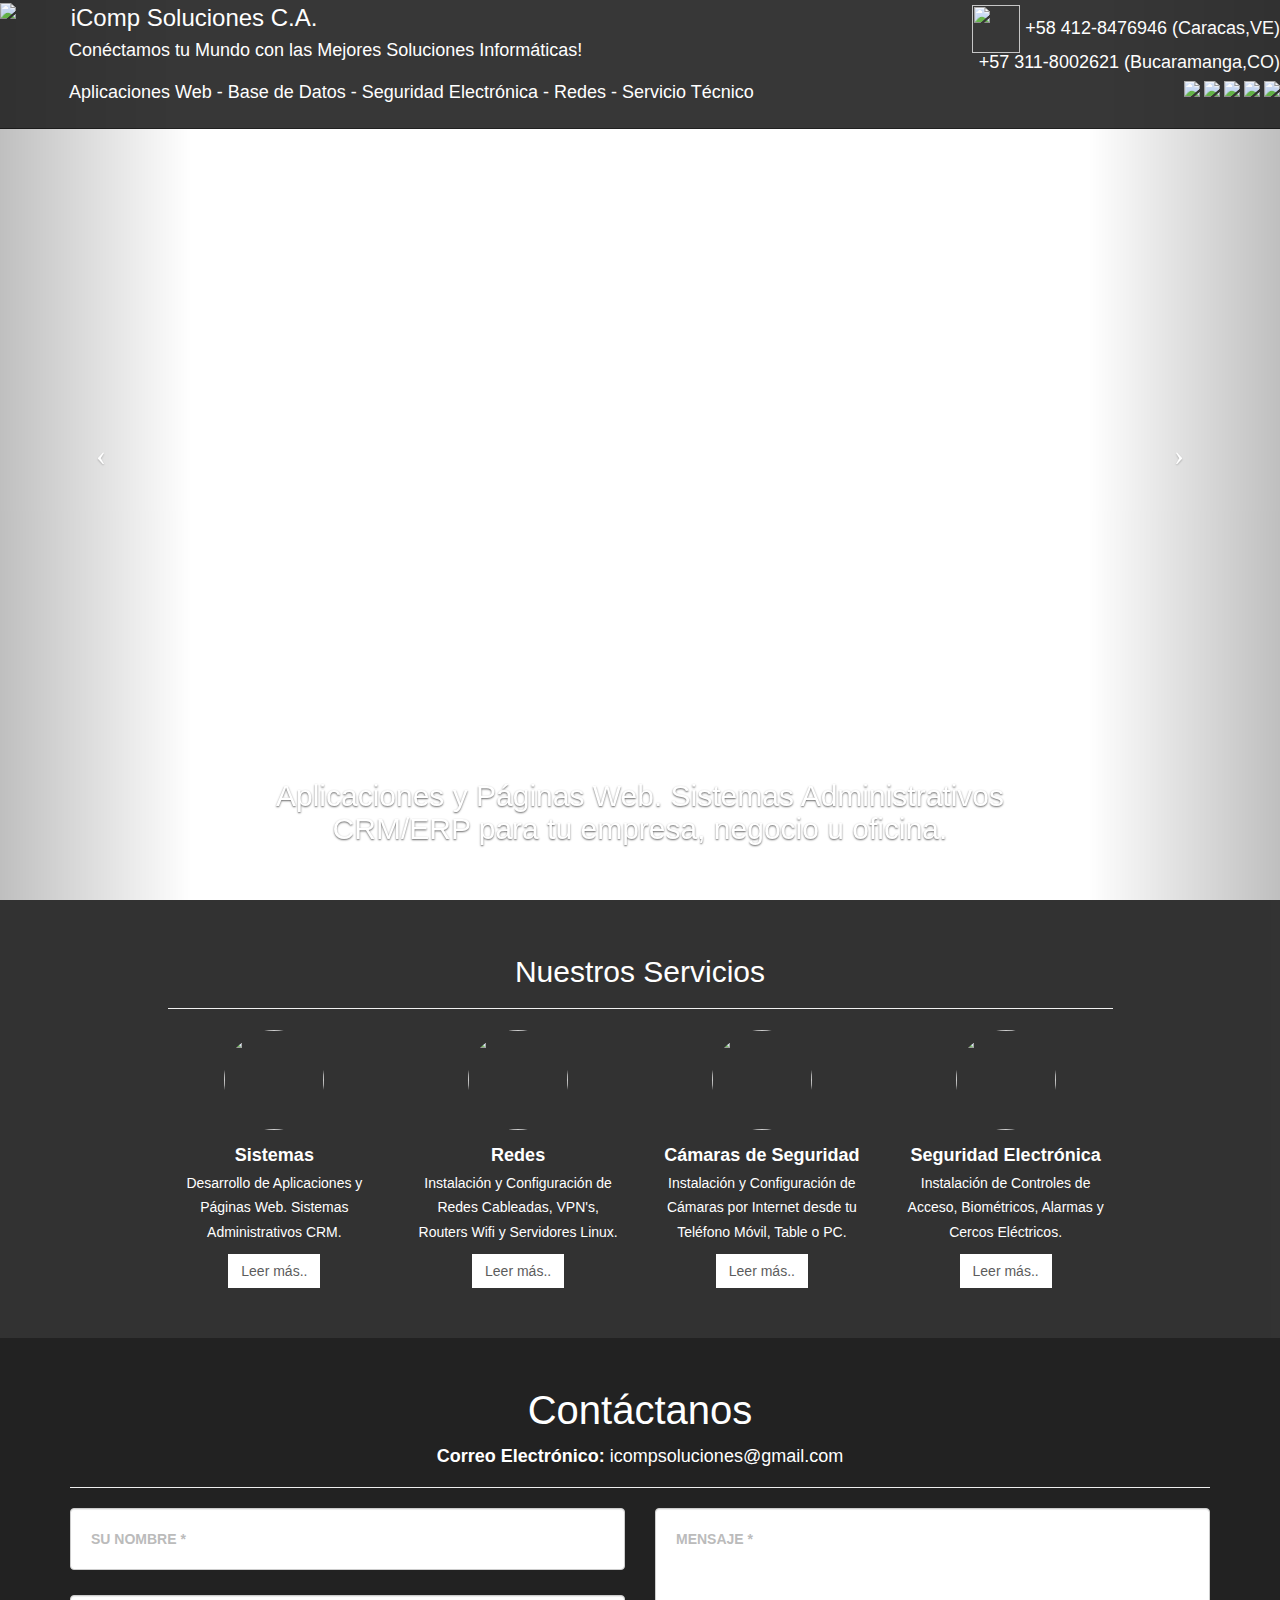
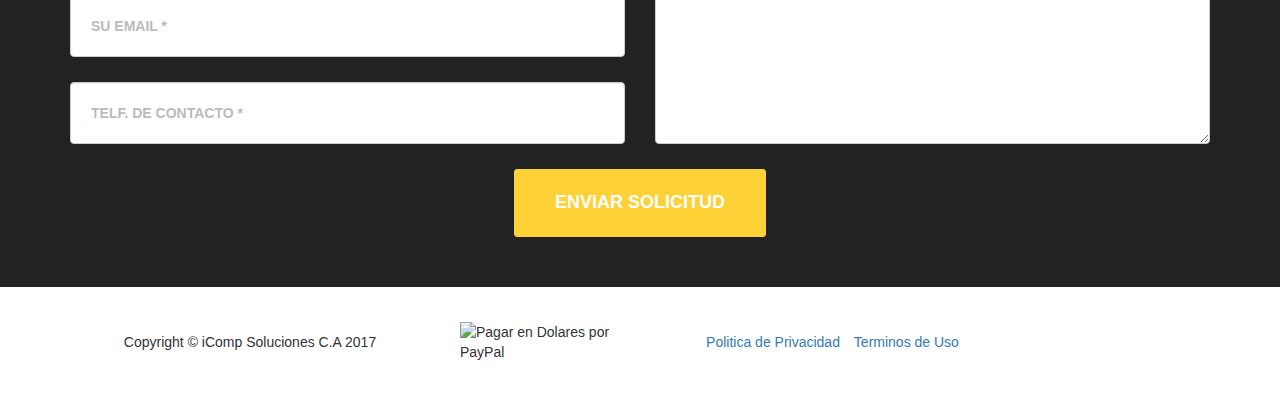
==== commit 02a88c85: "Imagenes y cambios de diseño" ====
--- a/index.html
+++ b/index.html
@@ -30,7 +30,7 @@
 <body>
 
     <!-- Navigation -->
-    <nav class="navbar navbar-inverse navbar-fixed-top" role="navigation">
+    <nav class="navbar navbar-inverse navbar-fixed-top" role="navigation" style="opacity: 0.9">
         <div class="table-responsive">
             <!-- Brand and toggle get grouped for better mobile display -->
             <table class="table table-condensed" style="color:white;" border="0">
@@ -44,7 +44,7 @@
                     <td width="40%" align="right"> 
                         <p class="h4"><img src="img/whatsapp.png" width="48px" height="48px">
                         +58 412-8476946 (Caracas,VE)<br>
-                        +57 315-8680076 (Arauca,CO) 
+                        +57 311-8002621 (Bucaramanga,CO) 
                         </p>                                                 
                     </td>
                 </tr>                
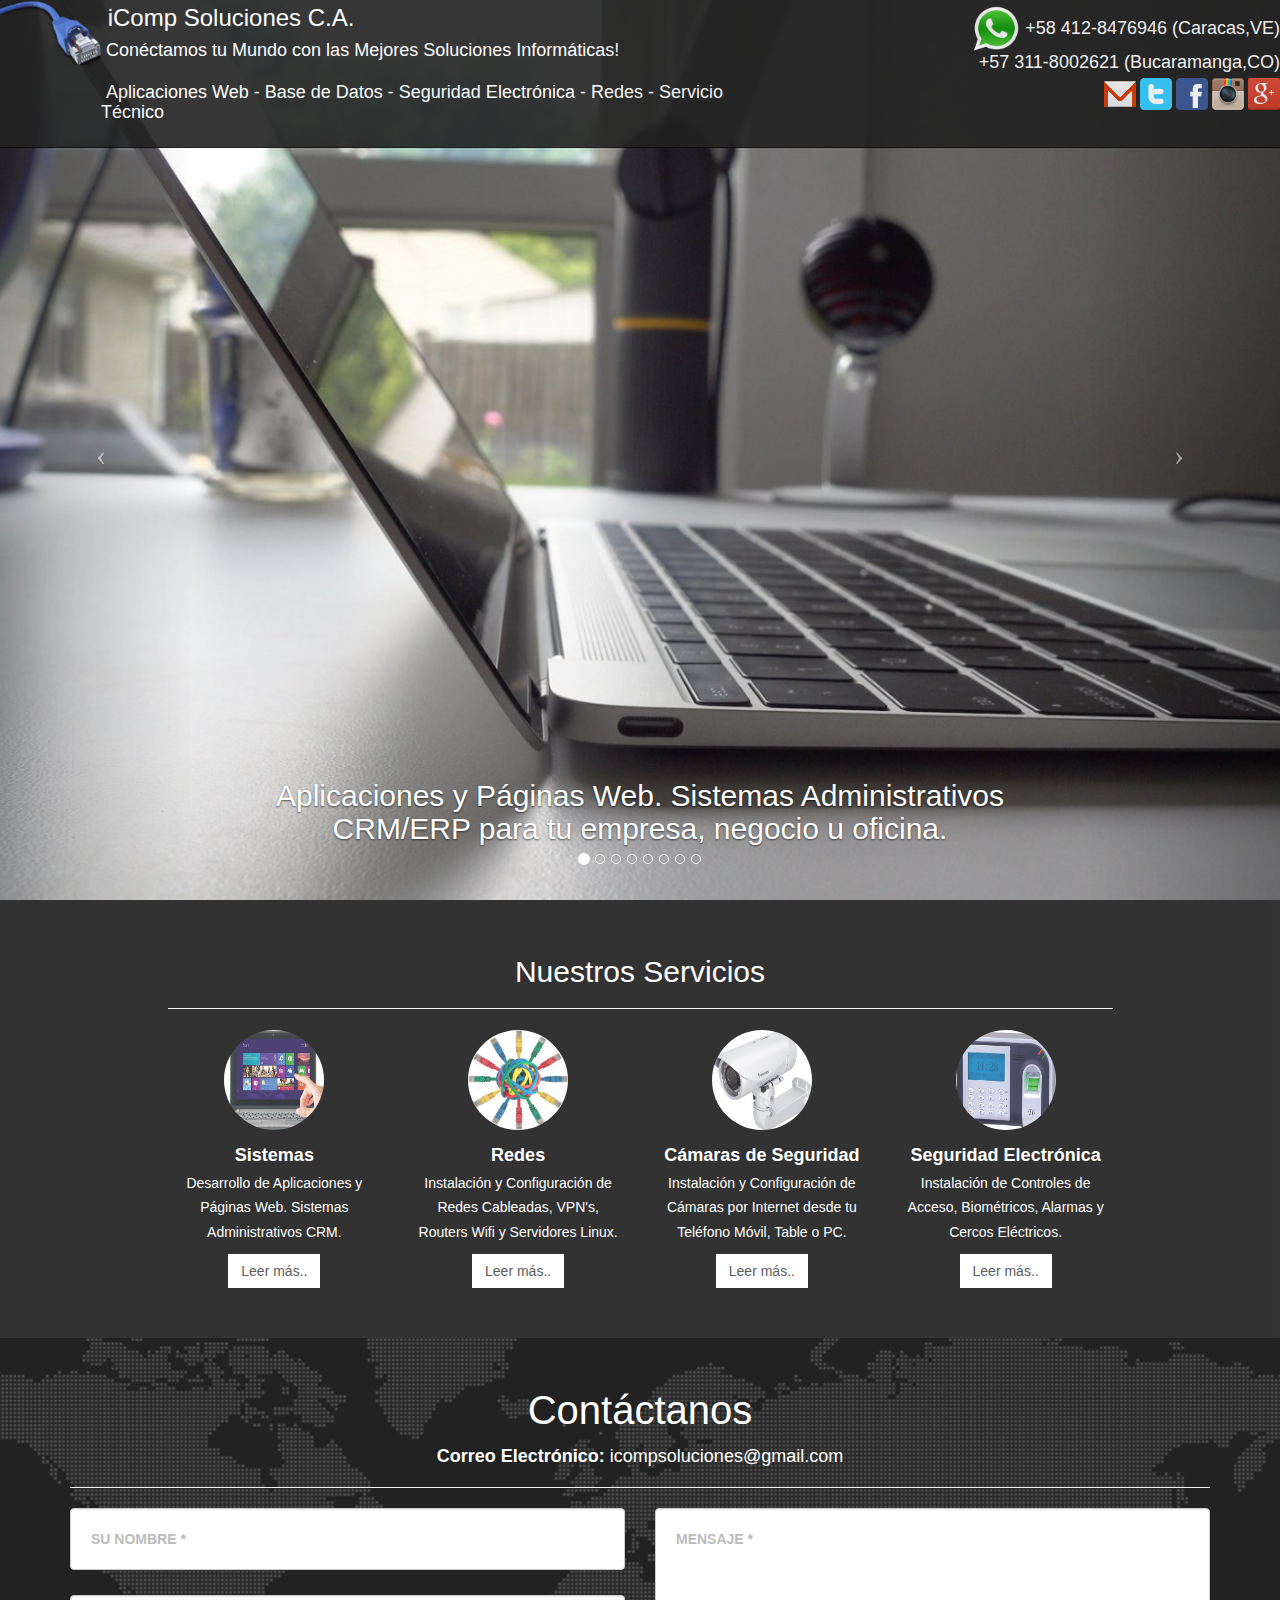
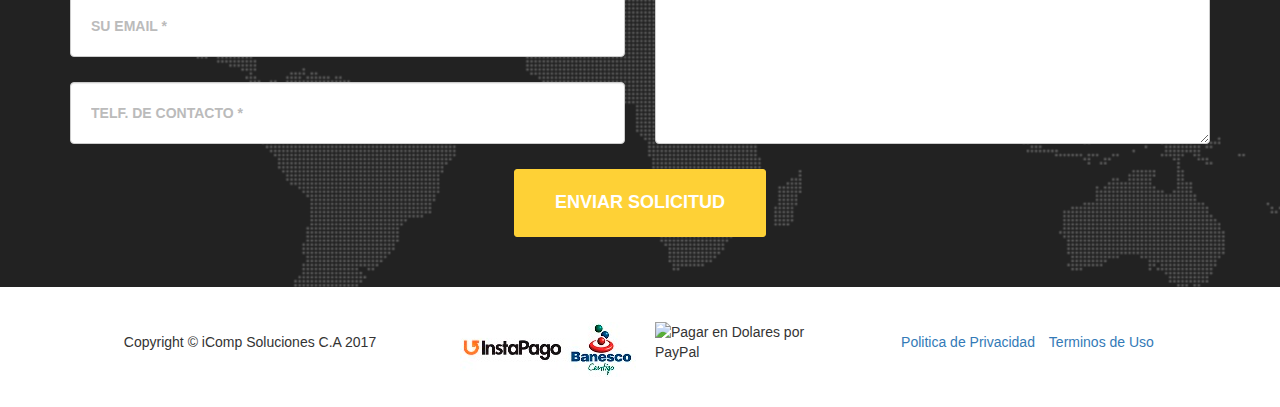
==== commit 87077050: "test insta api" ====
--- a/index.html
+++ b/index.html
@@ -306,13 +306,13 @@
                 <div class="col-md-4">
                     <span class="copyright">Copyright &copy; iComp Soluciones C.A 2017</span>
                 </div>
-                <!-- Boton Instapago - Pago en Bs. 
+                
                 <div class="col-md-2">                    
                     <a href="#" alt="Pagar en Bs." id="instapago" title="Pagar en Bs.">
                         <img src="instapago/img/instapago-banesco-md.png">
                     </a>                 
                 </div>
-                -->
+                
                 <div class="col-md-2">
                     <!-- Boton PayPal - Pago en Dolares -->
                     <form action="https://www.paypal.com/cgi-bin/webscr" method="post" target="_top">
@@ -425,6 +425,31 @@
     </script>
     <!--End of Tawk.to Script-->
 
+<div id="list_section"></div>
+  <script>
+    $(function() {
+    $.ajax({
+      type: "GET",
+      dataType: "jsonp",
+      cache: false,
+      url: "https://api.instagram.com/v1/users/bb0c85c14be24379b2717c347d27469c/media/recent/?access_token=3239273341.bb0c85c.8ed91826b9bf4968bd1af10f34af0978",
+      success: function(data) {
+        console.log(data);
+        for (var i = 0; i < 6; i++) {
+          if(data.data[i]) { // to prevent a bug with non missing images
+             $("#list_section").append(`
+              <div class="instagram-placeholder">
+                <a href="${data.data[i].link}" target="_blank">
+                  <img class="instagram-image" src="${data.data[i].images.thumbnail.url}" alt="">
+                </a>
+              </div>`);
+          }
+        }
+      }
+    });
+  });
+  </script>
+
 </body>
 
 </html>
